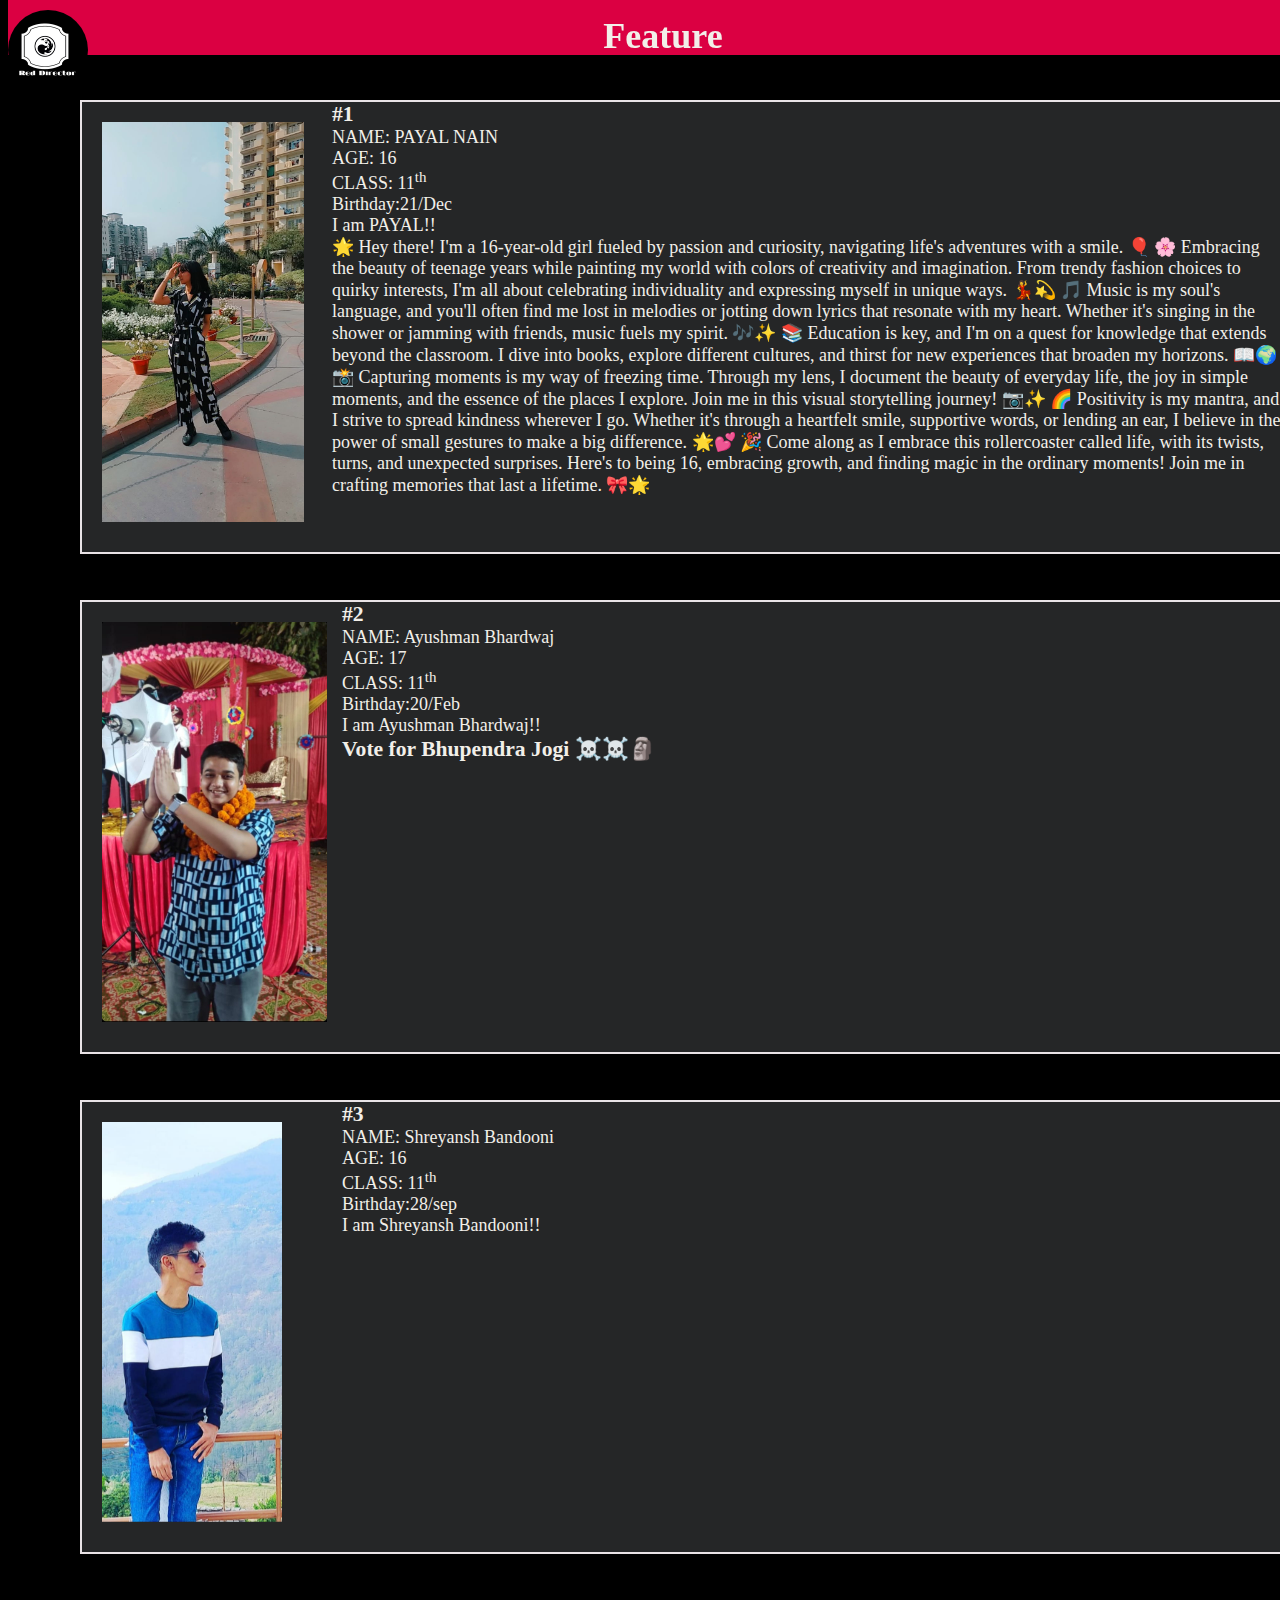
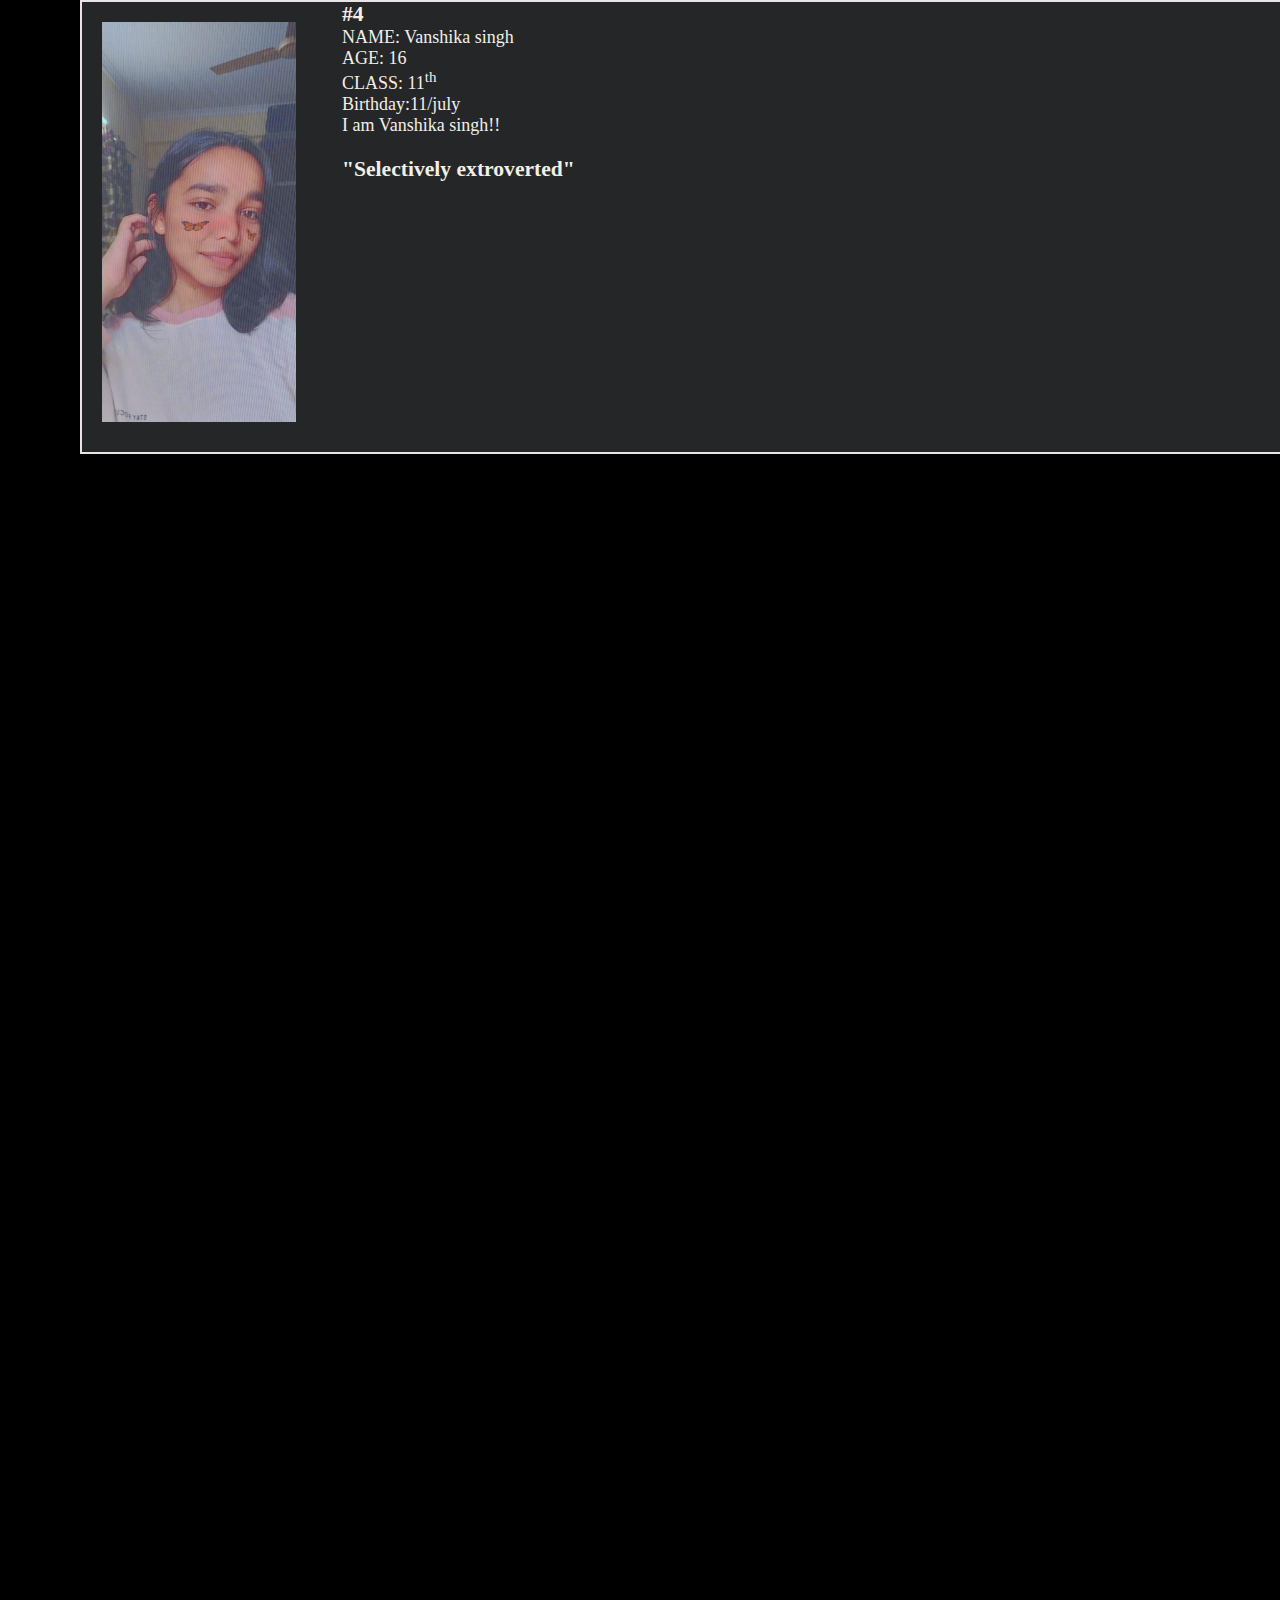
==== Feature.html @ 306a8373 "Add Initial Files" ====
<!DOCTYPE html>
<html lang="en">
<head>
    <meta charset="UTF-8">
    <meta name="viewport" content="width=device-width, initial-scale=1.0">
    <link rel="stylesheet" href="style.css">
    <title>feature</title>
</head>
<body>
    <div id="featurebar"><big><b>Feature</b></big></div>
    <img id="movable" src="logo.PNG" height="80px">
    <a> <i class="fa-brands fa-instagram">instagram</i></a>
    <br>
    <divpayal class="payaldiv">
        <img id="payal" src="payal.jpeg" height="400px">
        <ppayal id="payalinfo">
            <big><b>#1</b></big>
            <br>
            NAME: PAYAL NAIN
            <br>
            AGE: 16
            <br> 
            CLASS: 11<SUP>th</SUP>
            <br>
            Birthday:21/Dec
            <br>
            I am PAYAL!! 
            <br>
     
        🌟 Hey there! I'm a 16-year-old girl fueled by passion and curiosity, navigating life's adventures with a smile. 🎈

🌸 Embracing the beauty of teenage years while painting my world with colors of creativity and imagination. From trendy fashion choices to quirky interests, I'm all about celebrating individuality and expressing myself in unique ways. 💃💫

🎵 Music is my soul's language, and you'll often find me lost in melodies or jotting down lyrics that resonate with my heart. Whether it's singing in the shower or jamming with friends, music fuels my spirit. 🎶✨

📚 Education is key, and I'm on a quest for knowledge that extends beyond the classroom. I dive into books, explore different cultures, and thirst for new experiences that broaden my horizons. 📖🌍

📸 Capturing moments is my way of freezing time. Through my lens, I document the beauty of everyday life, the joy in simple moments, and the essence of the places I explore. Join me in this visual storytelling journey! 📷✨

🌈 Positivity is my mantra, and I strive to spread kindness wherever I go. Whether it's through a heartfelt smile, supportive words, or lending an ear, I believe in the power of small gestures to make a big difference. 🌟💕

🎉 Come along as I embrace this rollercoaster called life, with its twists, turns, and unexpected surprises. Here's to being 16, embracing growth, and finding magic in the ordinary moments! Join me in crafting memories that last a lifetime. 🎀🌟
        </ppayal>
    </divpayal>
    <br>
    <divAyushmanBhardwaj id="AyushmanBhardwaj">
        <img id="AyushmanBhardwaj" src="AyushmanBhardwaj.jpeg" height="400px">
        <ppayal id="AyushmanBhardwajinfo">
            <big><b>#2</b></big>
            <br>
            NAME: Ayushman Bhardwaj
            <br>
            AGE: 17
            <br> 
            CLASS: 11<SUP>th</SUP>
            <br>
            Birthday:20/Feb
            <br>
            I am Ayushman Bhardwaj!! 
            <br>
            <pAyushmanBhardwaj>
              <big><b> Vote for Bhupendra Jogi ☠️☠️🗿</b></big>
            </pAyushmanBhardwaj>
    </divAyushmanBhardwaj> 
    <divShreyanshBandooni id="ShreyanshBandooni">
        <img id="ShreyanshBandooni" src="ShreyanshBandooni.jpeg" height="400px">
        <pShreyanshBandooni id="ShreyanshBandooniinfo">
            <big><b>#3</b></big>
            <br>
            NAME: Shreyansh Bandooni
            <br>
            AGE: 16
            <br> 
            CLASS: 11<SUP>th</SUP>
            <br>
            Birthday:28/sep
            <br>
            I am Shreyansh Bandooni!! 
            <br>
            <pShreyanshBandooni>
                

            </pShreyanshBandooni> 
    </divShreyanshBandooni>
    <br>
    <divVanshikasingh id="Vanshikasingh">
        <img id="Vanshikasingh" src="Vanshikasingh.jpeg" height="400px">
        <pVanshikasingh id="Vanshikasinghinfo">
            <big><b>#4</b></big>
            <br>
            NAME: Vanshika singh
            <br>
            AGE: 16
            <br> 
            CLASS: 11<SUP>th</SUP>
            <br>
            Birthday:11/july
            <br>
            I am Vanshika singh!! 
            <br>
            <br>
            <pVanshikasingh>
                <b><big>"Selectively extroverted"</big></b>

            </pVanshikasingh> 
    </divVanshikasingh>
</body>
</html>
---- style.css ----
body{
    color: #F2EFE9;
    background-color: #000;
    font-size: large;
    font-family:'Times New Roman', Times, serif,Georgia ;
    width: 900px;
}
divheading{
    h1{
    line-height:0.2em;
    text-align: center;
    font-family: Algerian,Castellar,Arial Black;
    text-transform:capitalize;
    width:100vw;
    background-color: #DB0042;
    #subheading
     {
        font-size:30px;
        line-height:0.5em;
        color:#F2EFE9;
        background-color: #DB0042;
        width: 100%;
     }
}
}
h2{
    color: #F2EFE9;
    font-family:Castellar, Arial, Helvetica, sans-serif;
    text-align:left;
}
h3, h4, h5, h6{
    color: #F2EFE9;
    font-family:Castellar, Arial, Helvetica, sans-serif;
}
a{
    color:#b7b7a4;
    text-decoration:none;

}
div{
    width:650px;
    background-color: #DB0042;
    height: 25px;
    width:100vw;
    display:inline-block;
    padding: 15px;
    a{
        margin-right:130px;
    }
    #achievement{
        color: #F2EFE9;
        font-family: Algerian,Castellar,Arial Black;
    }
    #project{
        color: #F2EFE9;
        font-family: Algerian,Castellar,Arial Black;
    }
     #home{
        color: #F2EFE9;
        font-family: Algerian,Castellar,Arial Black;
     }
     #contact{ color: #F2EFE9;
        font-family: Algerian,Castellar,Arial Black;
    }
     #feedback{
        color: #F2EFE9;
        font-family: Algerian,Castellar,Arial Black;
     }
     #feedbackheading{
        text-align: center;
        font-size:x-large;
        font-family: Algerian,Castellar,Arial Black;
        position: relative;
        bottom: 30px;
     }
     #feature{
        color: #F2EFE9;
        font-family: Algerian,Castellar,Arial Black;

     }

    
}
div1{
    font-size: large; 
    transition:all 2s ease-in; 
    transition-duration: 3s;
    #p{
    width:650px;
    height:200px;
}
#headingone{
    width:650px;
}
}
#img {
    position:absolute;
    left: 850px;
    bottom: 255px;
    top: 190px;
    border-radius: 50%;
}

div2{
    font-size: large; 
    transition:all 2s ease-in; 
    transition-duration: 3s;
    #headingtwo {
        width: 650px;
        margin-left:700px;
    }
    #p2{ 
        width:650px;
        height:200px;
        margin-left:700px;
        
    }
}
div3{
    font-size: large; 
    transition:all 2s ease-in; 
    transition-duration: 3s;
    #headingthree {
        text-align: left;
    }
    #p3{
        width:650px;
        height:200px;
       
    }
}
div4{
    font-size: large; 
    transition:all 2s ease-in; 
    transition-duration: 3s;
    #headingfour{
    width:650px;
   margin-left:700px;
}
   #p4{
    width:650px;
    height:200px;
    margin-left:700px;
}
}
div5{
    font-size: large; 
    transition:all 2s ease-in; 
    transition-duration: 3s;
    #headingsix {
        width:100vw;
        text-align:center;
     }
     #p6{
        width:100vw;
        text-align:inherit;
    }
}
div6{
    font-size: large; 
    transition:all 2s ease-in; 
    transition-duration: 3s;
    background-color: #000;
   
        #mail{
          height:30px;
          width: 200px;
        }
        #name{
            height:30px;
            width: 250px;
        }
        #feedback{
            height:200px;
            width:50px;
            background-color: #252627;
            color: #E9E3E6;
        }
        button{
            background-color: #4361EE;
            height:30px;
            width:70px;
        }
        #placeholder{
            position: relative;
            
        }

}
#movable{
    position: fixed;
    z-index: 3;
    top: 10px;
    border-radius: 50%;
}
p:hover {
    background-color: #DB0042;
    transition-property:all;
    transition-duration: 2s;
    transition-timing-function:linear;
    transition-delay: 1s;
   
}
a:hover{
    background-color: #2F323A;
    transition: all 2s ease-in 1s ;
    transform:scaleY(2);
    
}
hr{
    width: 100vw;
}
.loader{
    height: 20px;
    width: 20px;
    border-radius: 50%;
    background-color: #000;
    border-top: 5px solid black;
    border-top-color: #DB0042;
    animation:spinanimation 3s ease-in 0s infinite
}
@keyframes spinanimation{
    from{
        transform: rotate(0deg);
    }
    to{
        transform: rotate(360deg);
    }
}
#featurebar{
    width: 100vw;
    text-align: center;
    font-size: 30px;
    font-family: Algerian, Castellar, Arial Black;
    position:fixed;
    z-index: 2;
    top: 0px;
}
i{
    position: relative;
    z-index:1;
    top: 120000px;
}
divpayal{
    background-color: #252627;
    width: 1200px;
    height: 450px;
    position: absolute;
    left: 80px;
    top: 100px;
    border: 2px solid #E9E3E6;
    transition: all;
    transition: font-size 2s ease-in-out 0.2s ;
    #payal{
        position:absolute;
        left: 20px;
        top: 20px;
    }
    #payalinfo{
        position: absolute;
        left: 250px;
    }
}
divAyushmanBhardwaj{
    background-color: #252627;
    width: 1200px;
    height: 450px;
    position: absolute;
    left: 80px;
    top: 600px;
    border: 2px solid #E9E3E6;
    transition: all;
    transition: font-size 2s ease-in-out 0.2s ;
    #AyushmanBhardwaj{
        position:absolute;
        left: 20px;
        top: 20px;
    }
    #AyushmanBhardwajinfo{
        position: absolute;
        left: 260px;
    }
}
divShreyanshBandooni{
    background-color: #252627;
    width: 1200px;
    height: 450px;
    position: absolute;
    left: 80px;
    top: 1100px;
    border: 2px solid #E9E3E6;
    transition: all;
    transition: font-size 2s ease-in-out 0.2s ;
    #ShreyanshBandooni{
        position:absolute;
        left: 20px;
        top: 20px;
    }
    #ShreyanshBandooniinfo{
        position: absolute;
        left:260px;
    }
}
divVanshikasingh{
    background-color: #252627;
    width: 1200px;
    height: 450px;
    position: absolute;
    left: 80px;
    top: 1600px;
    border: 2px solid #E9E3E6;
    transition: all;
    transition: font-size 2s ease-in-out 0.2s ;
    #Vanshikasingh{
        position:absolute;
        left: 20px;
        top: 20px;
    }
    #Vanshikasinghinfo{
        position: absolute;
        left:260px;
    }
}
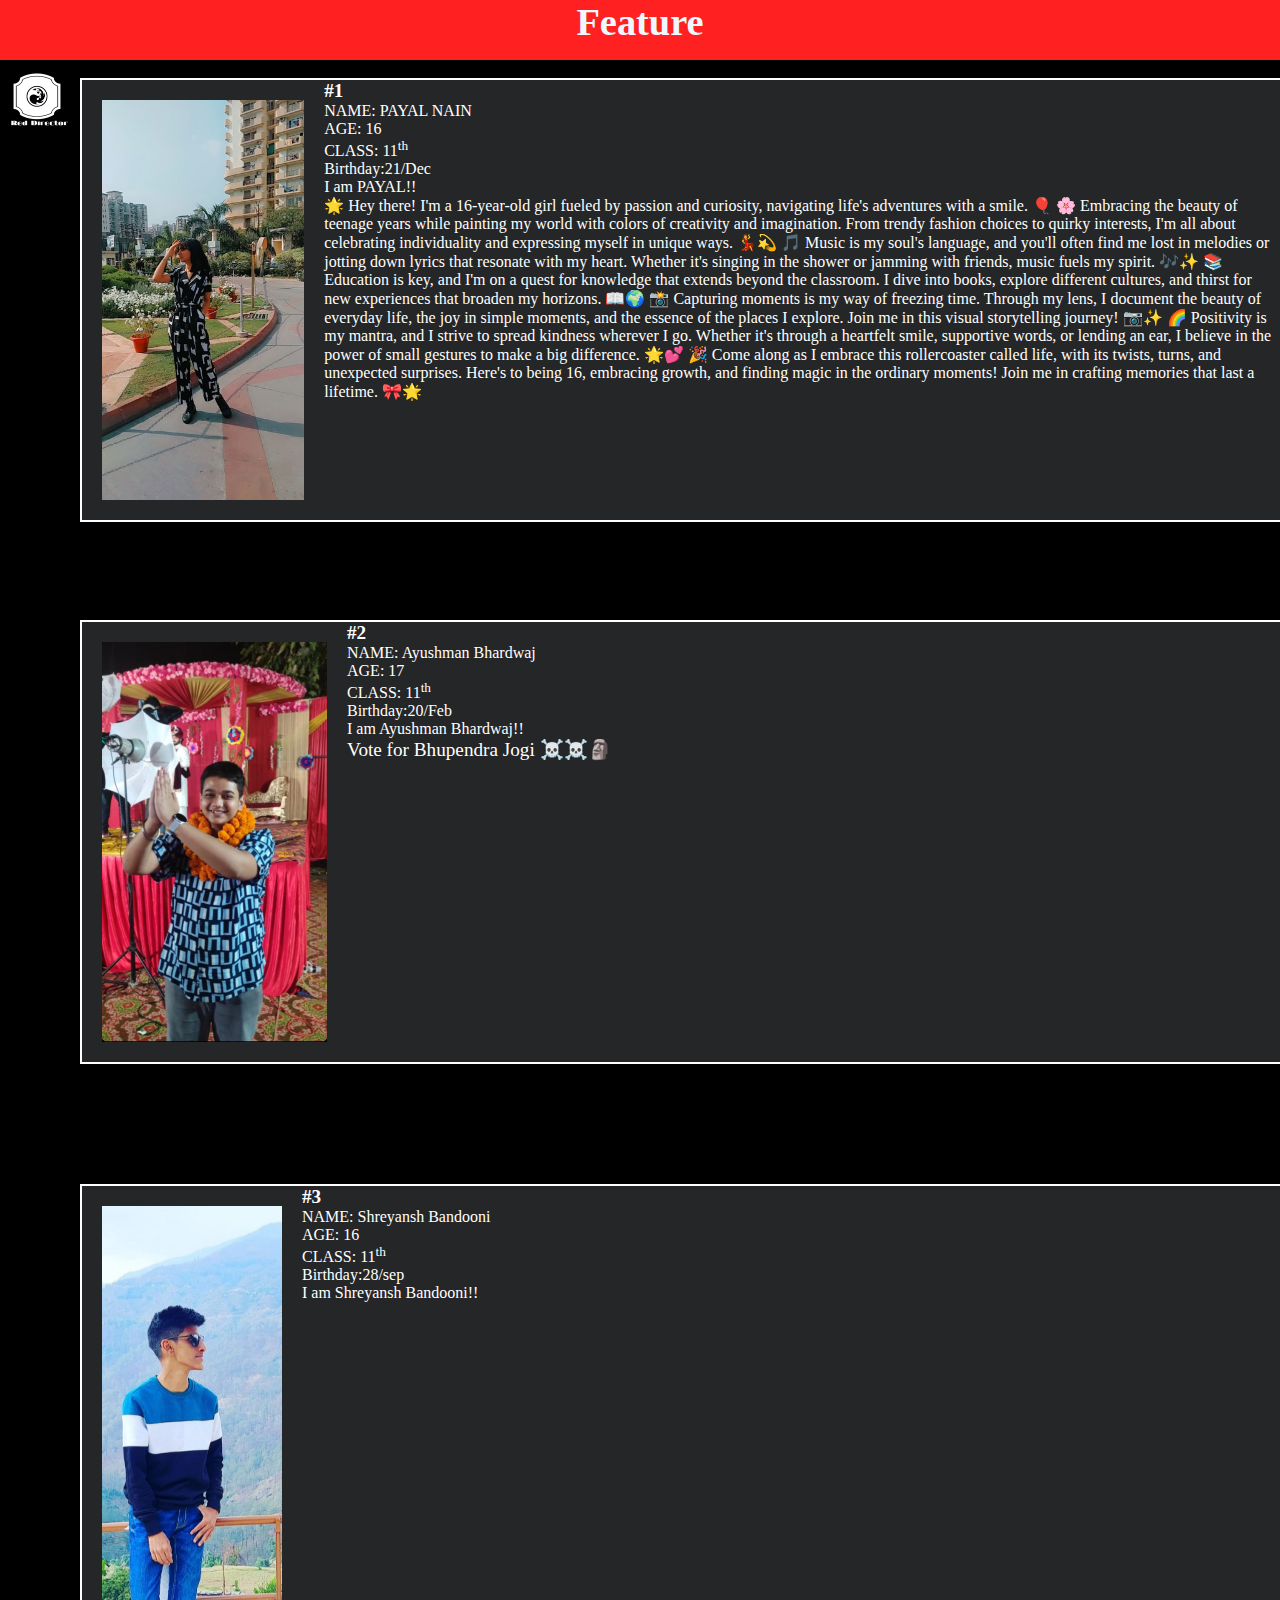
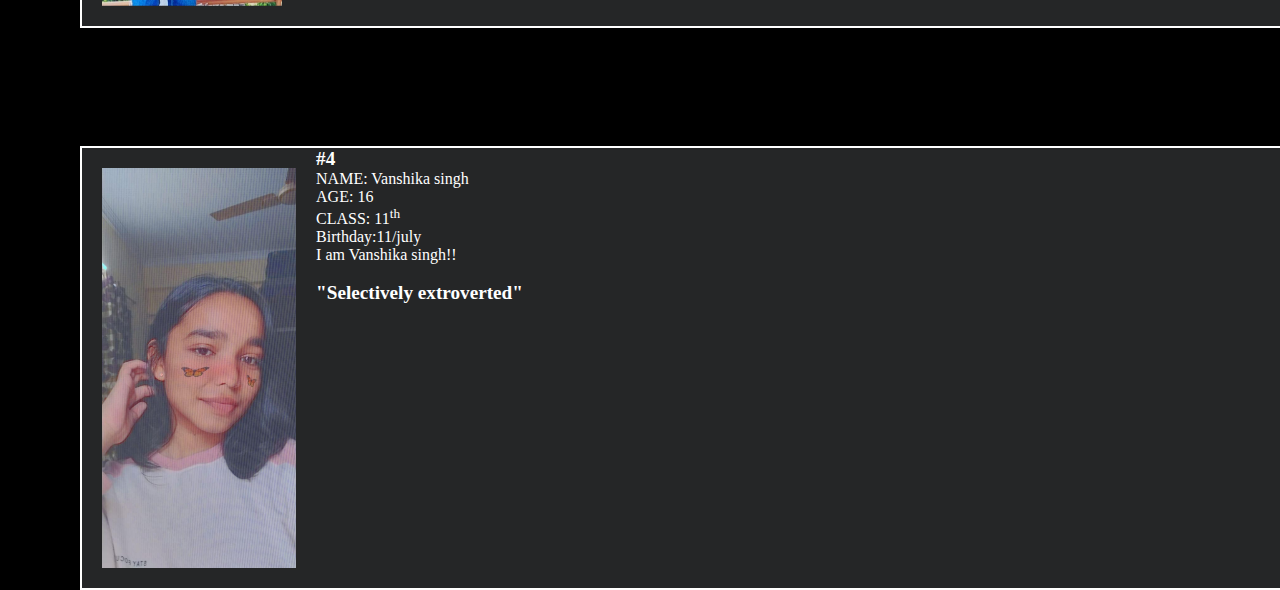
==== commit b19ef998: "That's the main  commitment!" ====
--- a/Feature.html
+++ b/Feature.html
@@ -3,13 +3,14 @@
 <head>
     <meta charset="UTF-8">
     <meta name="viewport" content="width=device-width, initial-scale=1.0">
+    <link rel="stylesheet" href="https://cdnjs.cloudflare.com/ajax/libs/font-awesome/6.5.1/css/all.min.css" integrity="sha512-DTOQO9RWCH3ppGqcWaEA1BIZOC6xxalwEsw9c2QQeAIftl+Vegovlnee1c9QX4TctnWMn13TZye+giMm8e2LwA==" crossorigin="anonymous" referrerpolicy="no-referrer" />
+    <link rel="stylesheet" href="feature.css">
     <link rel="stylesheet" href="style.css">
     <title>feature</title>
 </head>
 <body>
-    <div id="featurebar"><big><b>Feature</b></big></div>
-    <img id="movable" src="logo.PNG" height="80px">
-    <a> <i class="fa-brands fa-instagram">instagram</i></a>
+    <p class="featurebar"><big><b>Feature</b></big></p>
+    <img class="movable border" src="logo.PNG" height="80px">
     <br>
     <divpayal class="payaldiv">
         <img id="payal" src="payal.jpeg" height="400px">
@@ -43,9 +44,9 @@
         </ppayal>
     </divpayal>
     <br>
-    <divAyushmanBhardwaj id="AyushmanBhardwaj">
+    <divAyushmanBhardwaj class="AyushmanBhardwaj">
         <img id="AyushmanBhardwaj" src="AyushmanBhardwaj.jpeg" height="400px">
-        <ppayal id="AyushmanBhardwajinfo">
+        <pAyushmanBhardwaj id="AyushmanBhardwajinfo" style="background-color: #252627;">
             <big><b>#2</b></big>
             <br>
             NAME: Ayushman Bhardwaj
@@ -59,10 +60,10 @@
             I am Ayushman Bhardwaj!! 
             <br>
             <pAyushmanBhardwaj>
-              <big><b> Vote for Bhupendra Jogi ☠️☠️🗿</b></big>
+              <big>Vote for Bhupendra Jogi ☠️☠️🗿</big>
             </pAyushmanBhardwaj>
     </divAyushmanBhardwaj> 
-    <divShreyanshBandooni id="ShreyanshBandooni">
+    <divShreyanshBandooni class="ShreyanshBandooni">
         <img id="ShreyanshBandooni" src="ShreyanshBandooni.jpeg" height="400px">
         <pShreyanshBandooni id="ShreyanshBandooniinfo">
             <big><b>#3</b></big>
@@ -83,7 +84,7 @@
             </pShreyanshBandooni> 
     </divShreyanshBandooni>
     <br>
-    <divVanshikasingh id="Vanshikasingh">
+    <divVanshikasingh class="Vanshikasingh">
         <img id="Vanshikasingh" src="Vanshikasingh.jpeg" height="400px">
         <pVanshikasingh id="Vanshikasinghinfo">
             <big><b>#4</b></big>
--- a/feature.css
+++ b/feature.css
@@ -0,0 +1,100 @@
+body{
+    background-color: black;
+    color:white
+}
+.movable{
+    border-radius: 50%;
+    background-color: #000;
+    display: flex;
+    position: fixed;
+    z-index: 2;
+}
+.featurebar{
+    display: flex;
+    background-color: #FF2121;
+    justify-content: center;
+    font-size: 2rem;
+    height: 60px;
+}
+.payaldiv{
+    height: 440px;
+    width: 1200px;
+    display: flex;
+    border: 2px solid white;
+    position: relative;
+    left: 5rem;
+    background-color: #252627;
+    transition: all ease-in-out 1s;
+
+    #payal{
+        height: 400px;
+        margin-top: 20px;
+        margin-left: 20px;
+        margin-right: 20px;
+    }
+}
+.payaldiv:hover{
+    scale: 1.1;
+}
+.AyushmanBhardwaj{
+    height: 440px;
+    width: 1200px;
+    display: flex;
+    position: relative;
+    left:5rem;
+    top: 80px;
+    background-color: #252627;
+    transition: all ease-in-out 1s;
+    border: 2px solid white;
+    #AyushmanBhardwaj{
+        height: 400px;
+        margin-top: 20px;
+        margin-left: 20px;
+        margin-right: 20px;
+    }
+}
+.AyushmanBhardwaj:hover{
+    scale: 1.1;
+}
+
+.ShreyanshBandooni{
+    height: 440px;
+    width: 1200px;
+    display: flex;
+    position: relative;
+    top: 200px;
+    left:5rem;
+    background-color: #252627;
+    transition: all ease-in-out 1s;
+    border: 2px solid white;
+    #ShreyanshBandooni{
+        height: 400px;
+        margin-top: 20px;
+        margin-left: 20px;
+        margin-right: 20px;
+    }
+}
+.ShreyanshBandooni:hover{
+    scale: 1.1;
+}
+.Vanshikasingh{
+    height: 440px;
+    width: 1200px;
+    display: flex;
+    position: relative;
+    top: 300px;
+    left:5rem;
+    background-color: #252627;
+    transition: all ease-in-out 1s;
+    border: 2px solid white;
+    #Vanshikasingh{
+        height: 400px;
+        margin-top: 20px;
+        margin-left: 20px;
+        margin-right: 20px;
+    }
+
+}
+.Vanshikasingh:hover{
+    scale: 1.1;
+}--- a/style.css
+++ b/style.css
@@ -1,325 +1,95 @@
 
 
+*{
+    margin: 0px;
+    border: border-box;
+}
 body{
-    color: #F2EFE9;
     background-color: #000;
-    font-size: large;
-    font-family:'Times New Roman', Times, serif,Georgia ;
-    width: 900px;
 }
-divheading{
-    h1{
-    line-height:0.2em;
+.heading{
+    color:white;
+    display: flex;
+    justify-content:center;
+    font-family: Algerian;
+    font-size: 2rem;
+}
+.navbar{
+    display: flex;
+    background-color:#FF2121 ;
+    height: 60px;
+    justify-content:space-evenly;
+}
+.home{
+    background-color: #000;
+    color: white;
+    height: 60px;
+    width: 60px;
     text-align: center;
-    font-family: Algerian,Castellar,Arial Black;
-    text-transform:capitalize;
-    width:100vw;
-    background-color: #DB0042;
-    #subheading
-     {
-        font-size:30px;
-        line-height:0.5em;
-        color:#F2EFE9;
-        background-color: #DB0042;
-        width: 100%;
-     }
 }
+.homeicon{
+    justify-content:space-around;
+    background-color: #000;
+    display: flex;
+    margin-top: 8px;
 }
-h2{
-    color: #F2EFE9;
-    font-family:Castellar, Arial, Helvetica, sans-serif;
-    text-align:left;
+.home:hover{
+    border: 2px solid white;
+    border-radius: 20%;
 }
-h3, h4, h5, h6{
-    color: #F2EFE9;
-    font-family:Castellar, Arial, Helvetica, sans-serif;
+.feature{
+    background-color: #000;
+    color: white;
+    height: 60px;
+    width: 80px;
+    text-align: center;
+}
+.featureicon{
+    justify-content:space-around;
+    background-color: #000;
+    display: flex;
+    margin-top: 8px;
+}
+.feature:hover{
+    border: 2px solid white;
+    border-radius: 20%;
+}
+.feedback{
+    background-color: #000;
+    color: white;
+    height: 60px;
+    width: 110px;
+    text-align: center;
+}
+.feedbackicon{
+    justify-content:space-around;
+    background-color: #000;
+    display: flex;
+    margin-top: 8px;
+}
+.feedback:hover{
+    border: 2px solid white;
+    border-radius: 20%;
+}
+.img{
+    display: flex;
+    height: 600px;
+    width: 600px;
+    justify-content: center;
+    margin-left: 25rem;
+}
+.content{
+    display: flex;
+    color: aliceblue;
+    justify-content: center;
+    font-size: 2rem;
+
+}
+p{
+    color: aliceblue;
+    font-size: larger;
 }
 a{
-    color:#b7b7a4;
-    text-decoration:none;
-
-}
-div{
-    width:650px;
-    background-color: #DB0042;
-    height: 25px;
-    width:100vw;
-    display:inline-block;
-    padding: 15px;
-    a{
-        margin-right:130px;
-    }
-    #achievement{
-        color: #F2EFE9;
-        font-family: Algerian,Castellar,Arial Black;
-    }
-    #project{
-        color: #F2EFE9;
-        font-family: Algerian,Castellar,Arial Black;
-    }
-     #home{
-        color: #F2EFE9;
-        font-family: Algerian,Castellar,Arial Black;
-     }
-     #contact{ color: #F2EFE9;
-        font-family: Algerian,Castellar,Arial Black;
-    }
-     #feedback{
-        color: #F2EFE9;
-        font-family: Algerian,Castellar,Arial Black;
-     }
-     #feedbackheading{
-        text-align: center;
-        font-size:x-large;
-        font-family: Algerian,Castellar,Arial Black;
-        position: relative;
-        bottom: 30px;
-     }
-     #feature{
-        color: #F2EFE9;
-        font-family: Algerian,Castellar,Arial Black;
-
-     }
-
-    
-}
-div1{
-    font-size: large; 
-    transition:all 2s ease-in; 
-    transition-duration: 3s;
-    #p{
-    width:650px;
-    height:200px;
-}
-#headingone{
-    width:650px;
-}
-}
-#img {
-    position:absolute;
-    left: 850px;
-    bottom: 255px;
-    top: 190px;
-    border-radius: 50%;
-}
-
-div2{
-    font-size: large; 
-    transition:all 2s ease-in; 
-    transition-duration: 3s;
-    #headingtwo {
-        width: 650px;
-        margin-left:700px;
-    }
-    #p2{ 
-        width:650px;
-        height:200px;
-        margin-left:700px;
-        
-    }
-}
-div3{
-    font-size: large; 
-    transition:all 2s ease-in; 
-    transition-duration: 3s;
-    #headingthree {
-        text-align: left;
-    }
-    #p3{
-        width:650px;
-        height:200px;
-       
-    }
-}
-div4{
-    font-size: large; 
-    transition:all 2s ease-in; 
-    transition-duration: 3s;
-    #headingfour{
-    width:650px;
-   margin-left:700px;
-}
-   #p4{
-    width:650px;
-    height:200px;
-    margin-left:700px;
-}
-}
-div5{
-    font-size: large; 
-    transition:all 2s ease-in; 
-    transition-duration: 3s;
-    #headingsix {
-        width:100vw;
-        text-align:center;
-     }
-     #p6{
-        width:100vw;
-        text-align:inherit;
-    }
-}
-div6{
-    font-size: large; 
-    transition:all 2s ease-in; 
-    transition-duration: 3s;
-    background-color: #000;
-   
-        #mail{
-          height:30px;
-          width: 200px;
-        }
-        #name{
-            height:30px;
-            width: 250px;
-        }
-        #feedback{
-            height:200px;
-            width:50px;
-            background-color: #252627;
-            color: #E9E3E6;
-        }
-        button{
-            background-color: #4361EE;
-            height:30px;
-            width:70px;
-        }
-        #placeholder{
-            position: relative;
-            
-        }
-
-}
-#movable{
-    position: fixed;
-    z-index: 3;
-    top: 10px;
-    border-radius: 50%;
-}
-p:hover {
-    background-color: #DB0042;
-    transition-property:all;
-    transition-duration: 2s;
-    transition-timing-function:linear;
-    transition-delay: 1s;
-   
-}
-a:hover{
-    background-color: #2F323A;
-    transition: all 2s ease-in 1s ;
-    transform:scaleY(2);
-    
-}
-hr{
-    width: 100vw;
-}
-.loader{
-    height: 20px;
-    width: 20px;
-    border-radius: 50%;
-    background-color: #000;
-    border-top: 5px solid black;
-    border-top-color: #DB0042;
-    animation:spinanimation 3s ease-in 0s infinite
-}
-@keyframes spinanimation{
-    from{
-        transform: rotate(0deg);
-    }
-    to{
-        transform: rotate(360deg);
-    }
-}
-#featurebar{
-    width: 100vw;
-    text-align: center;
-    font-size: 30px;
-    font-family: Algerian, Castellar, Arial Black;
-    position:fixed;
-    z-index: 2;
-    top: 0px;
-}
-i{
-    position: relative;
-    z-index:1;
-    top: 120000px;
-}
-divpayal{
-    background-color: #252627;
-    width: 1200px;
-    height: 450px;
-    position: absolute;
-    left: 80px;
-    top: 100px;
-    border: 2px solid #E9E3E6;
-    transition: all;
-    transition: font-size 2s ease-in-out 0.2s ;
-    #payal{
-        position:absolute;
-        left: 20px;
-        top: 20px;
-    }
-    #payalinfo{
-        position: absolute;
-        left: 250px;
-    }
-}
-divAyushmanBhardwaj{
-    background-color: #252627;
-    width: 1200px;
-    height: 450px;
-    position: absolute;
-    left: 80px;
-    top: 600px;
-    border: 2px solid #E9E3E6;
-    transition: all;
-    transition: font-size 2s ease-in-out 0.2s ;
-    #AyushmanBhardwaj{
-        position:absolute;
-        left: 20px;
-        top: 20px;
-    }
-    #AyushmanBhardwajinfo{
-        position: absolute;
-        left: 260px;
-    }
-}
-divShreyanshBandooni{
-    background-color: #252627;
-    width: 1200px;
-    height: 450px;
-    position: absolute;
-    left: 80px;
-    top: 1100px;
-    border: 2px solid #E9E3E6;
-    transition: all;
-    transition: font-size 2s ease-in-out 0.2s ;
-    #ShreyanshBandooni{
-        position:absolute;
-        left: 20px;
-        top: 20px;
-    }
-    #ShreyanshBandooniinfo{
-        position: absolute;
-        left:260px;
-    }
-}
-divVanshikasingh{
-    background-color: #252627;
-    width: 1200px;
-    height: 450px;
-    position: absolute;
-    left: 80px;
-    top: 1600px;
-    border: 2px solid #E9E3E6;
-    transition: all;
-    transition: font-size 2s ease-in-out 0.2s ;
-    #Vanshikasingh{
-        position:absolute;
-        left: 20px;
-        top: 20px;
-    }
-    #Vanshikasinghinfo{
-        position: absolute;
-        left:260px;
-    }
+    color: aliceblue;
+    text-decoration: none;
 }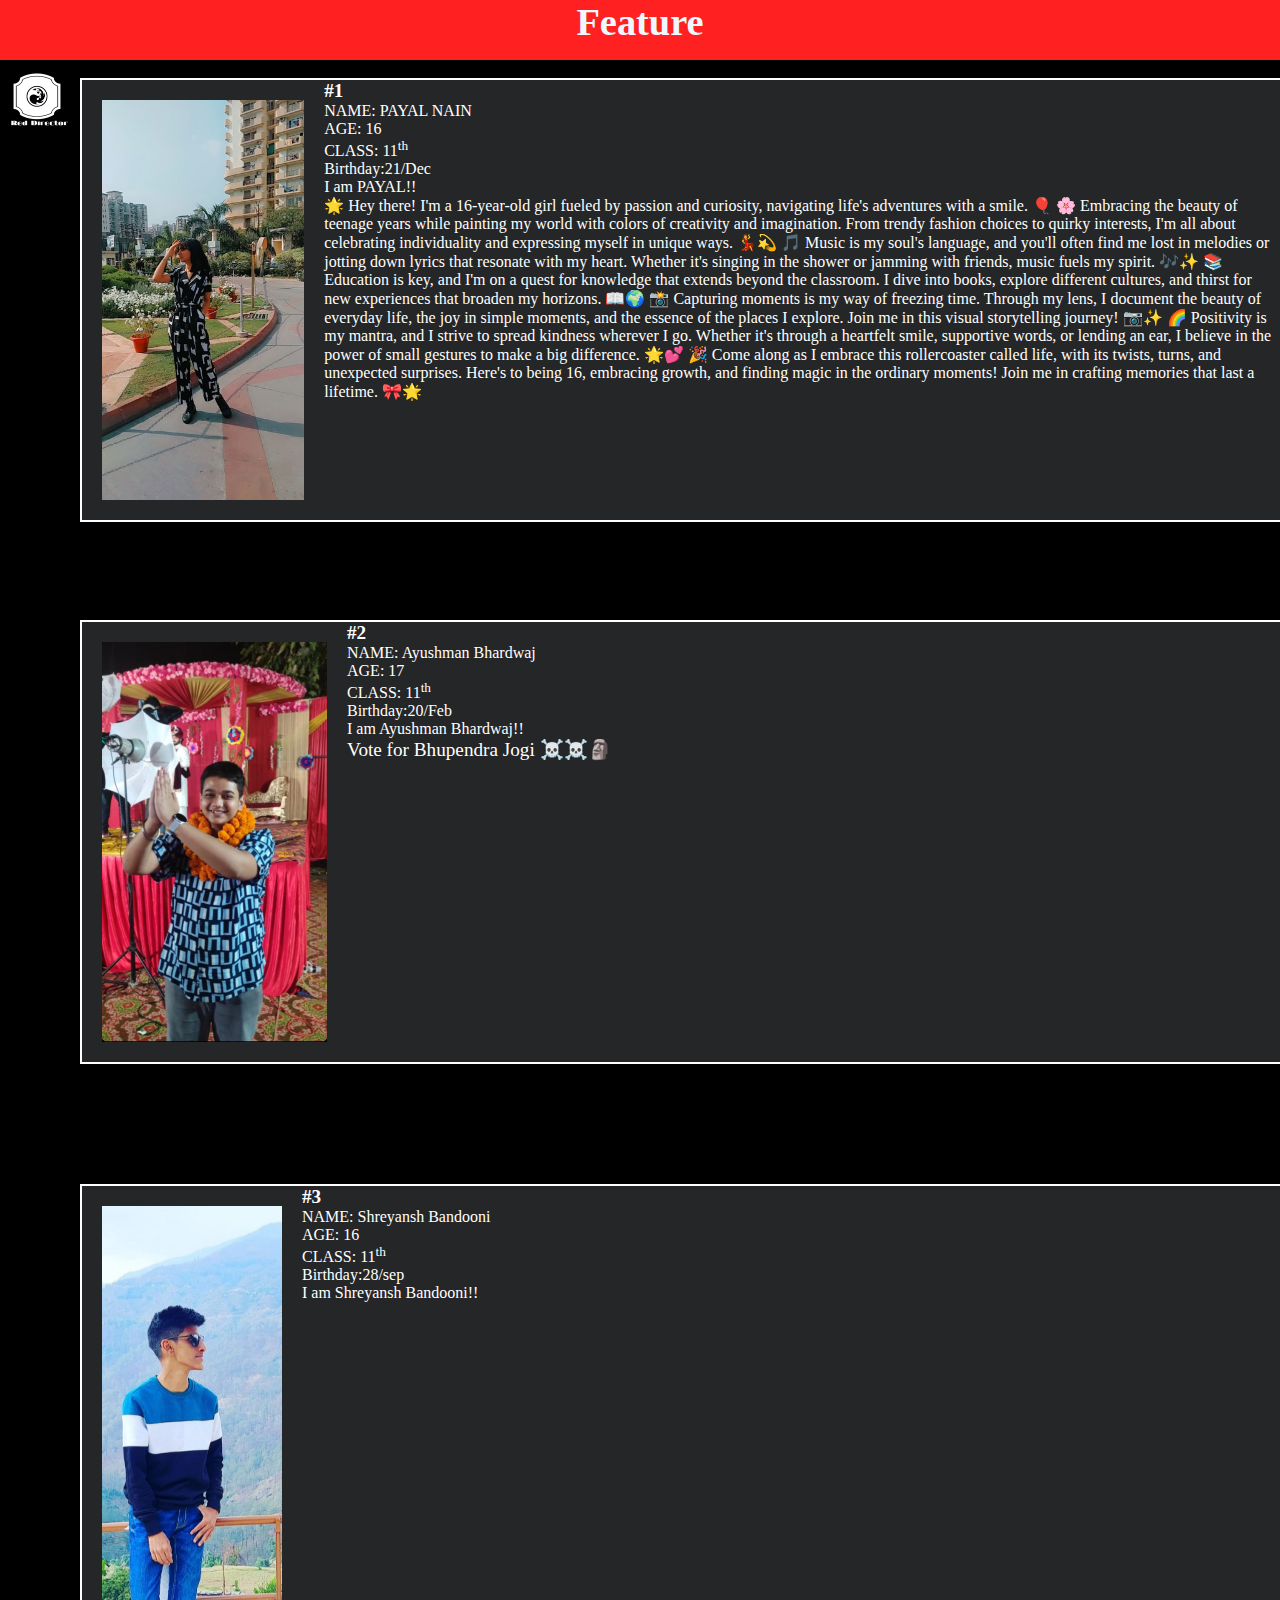
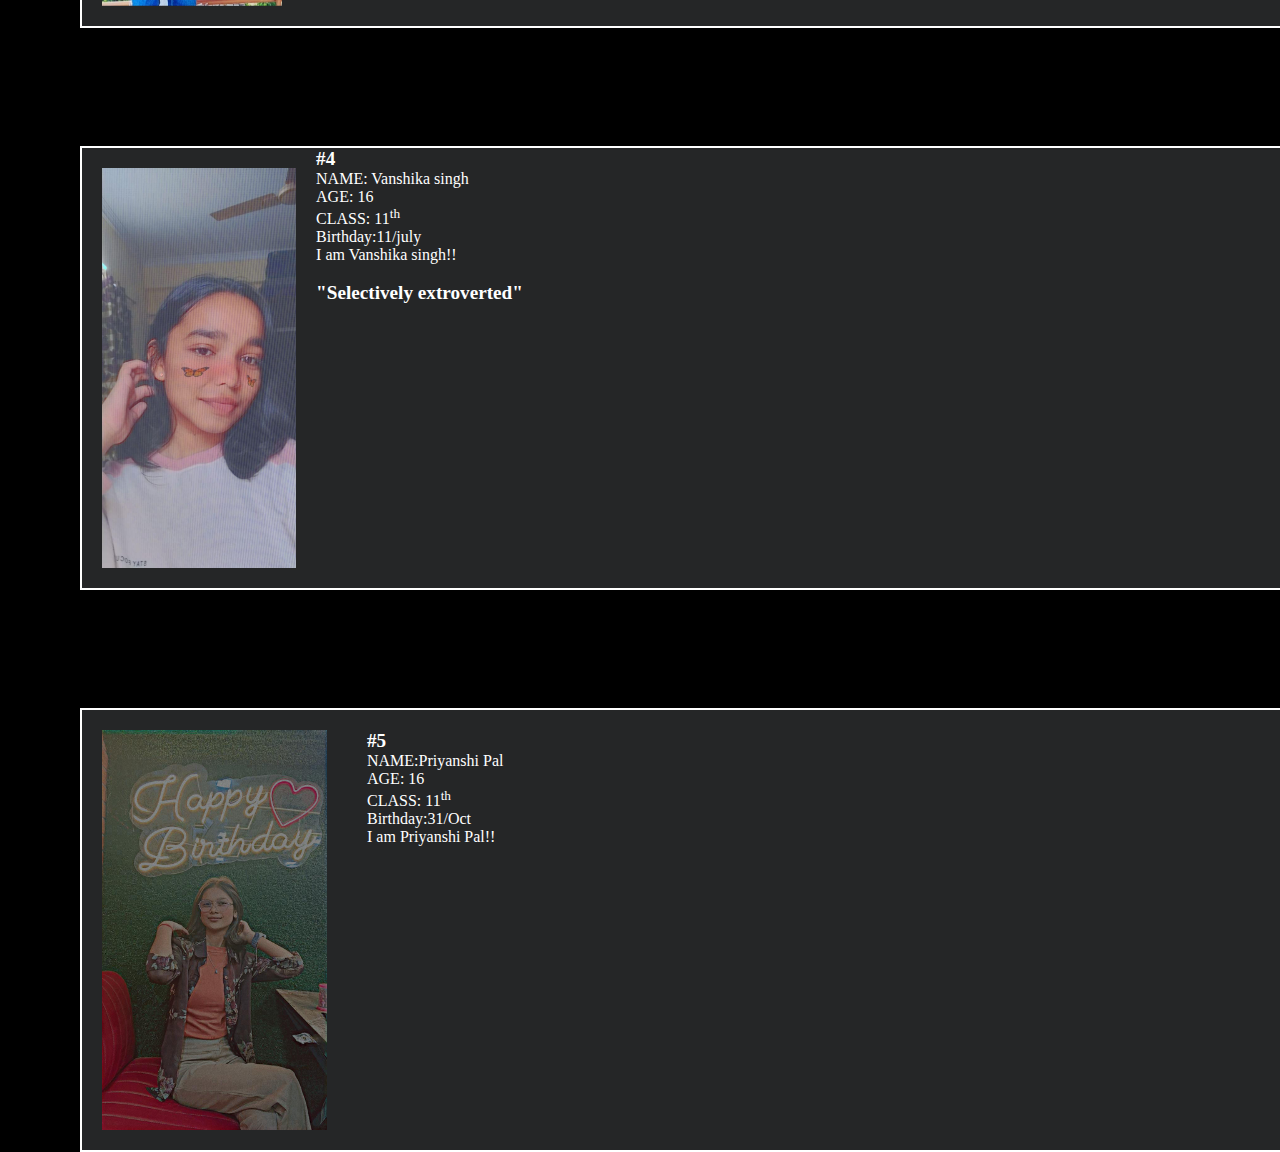
==== commit d04885b6: "That's the main  commitment!" ====
--- a/Feature.html
+++ b/Feature.html
@@ -105,5 +105,27 @@
 
             </pVanshikasingh> 
     </divVanshikasingh>
+    <br>
+    <divPriyanshipal class="Priyanshipal">
+        <img id="Priyanshipal" src="Priyanshipal.jpeg" height="400px">
+        <pVanshikasingh id="Priyanshipal">
+            <big><b>#5</b></big>
+            <br>
+            NAME:Priyanshi Pal
+            <br>
+            AGE: 16
+            <br> 
+            CLASS: 11<SUP>th</SUP>
+            <br>
+            Birthday:31/Oct
+            <br>
+            I am Priyanshi Pal!! 
+            <br>
+            <br>
+            <pPriyanshipal>
+                <b><big></big></b>
+
+            </pPriyanshipal> 
+    </divPriyanshipal>
 </body>
 </html>--- a/feature.css
+++ b/feature.css
@@ -97,4 +97,25 @@
 }
 .Vanshikasingh:hover{
     scale: 1.1;
+}
+.Priyanshipal{
+    height: 440px;
+    width: 1200px;
+    display: flex;
+    position: relative;
+    top: 400px;
+    left:5rem;
+    background-color: #252627;
+    transition: all ease-in-out 1s;
+    border: 2px solid white;
+    #Priyanshipal{
+        height: 400px;
+        margin-top: 20px;
+        margin-left: 20px;
+        margin-right: 20px;
+    }
+
+}
+.Priyanshipal:hover{
+    scale: 1.1;
 }--- a/style.css
+++ b/style.css
@@ -92,4 +92,7 @@
 a{
     color: aliceblue;
     text-decoration: none;
+}
+.logo{
+    border: 2px solid white;
 }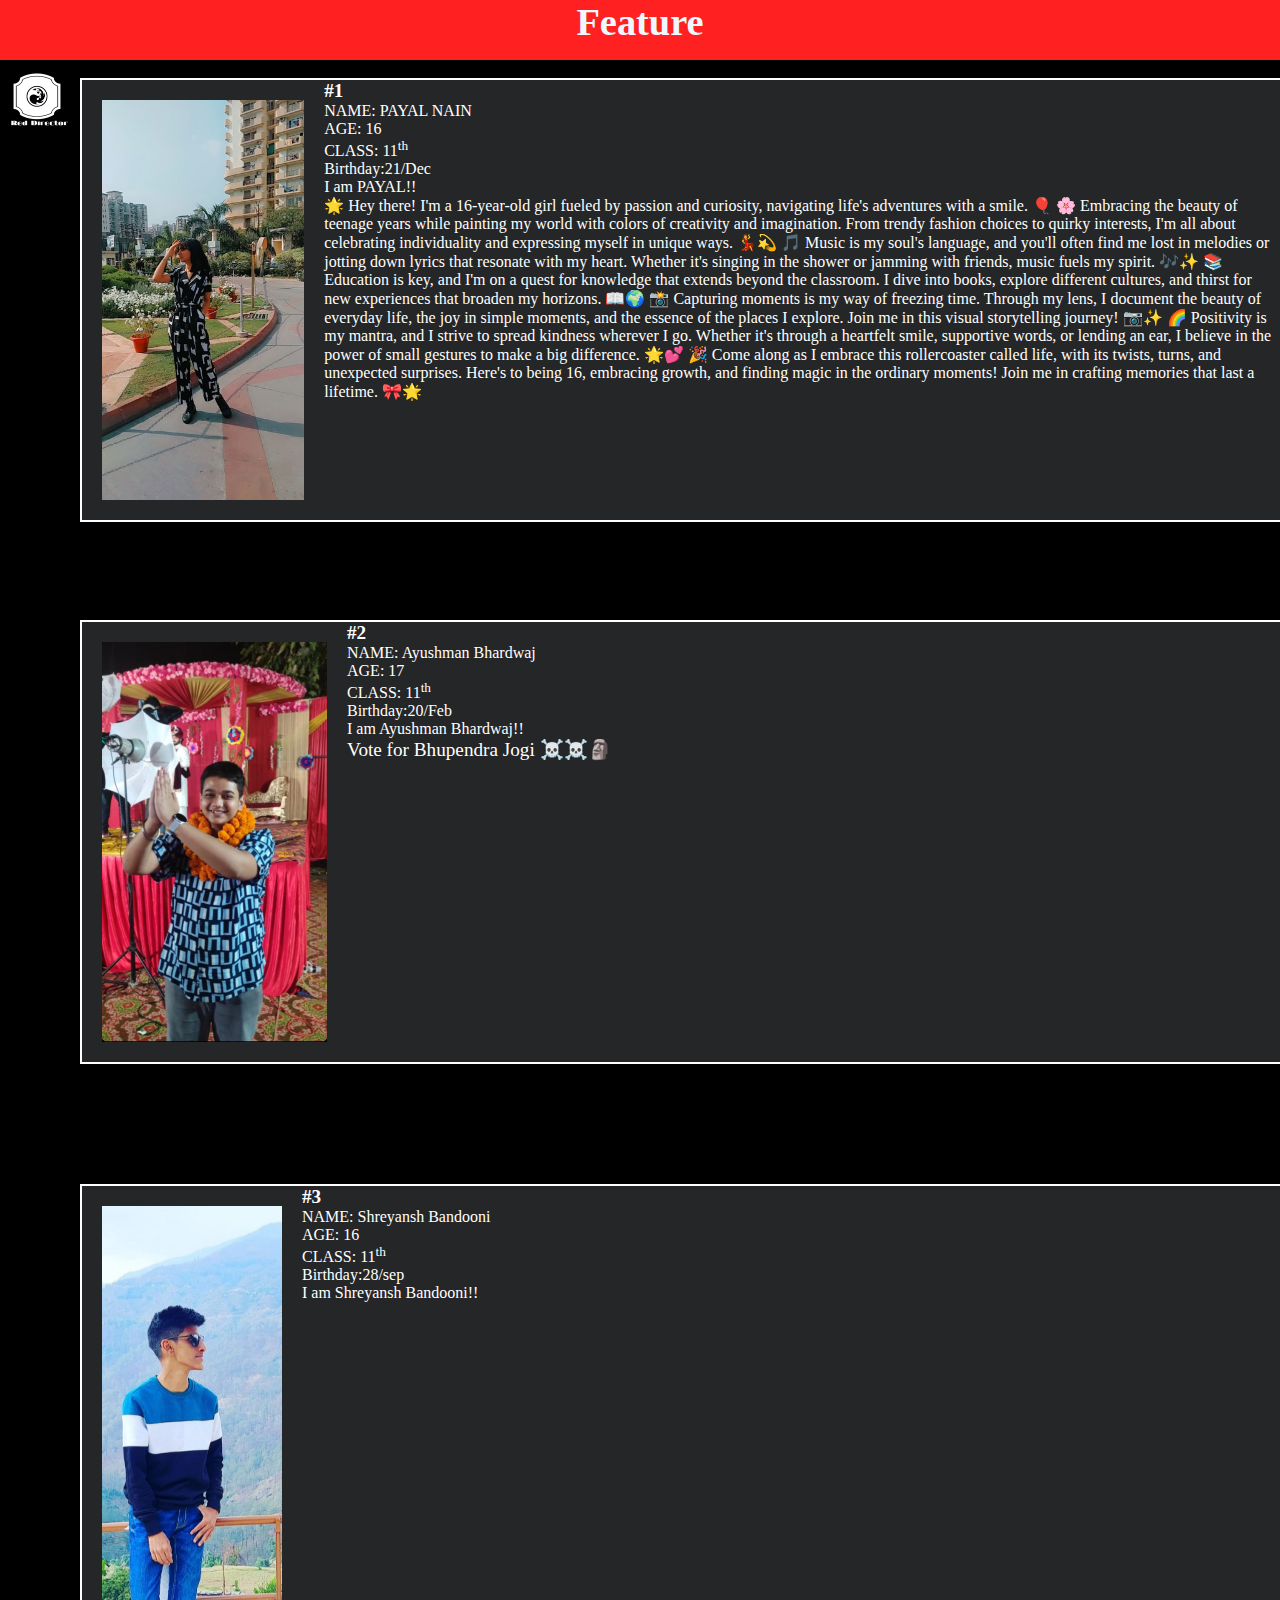
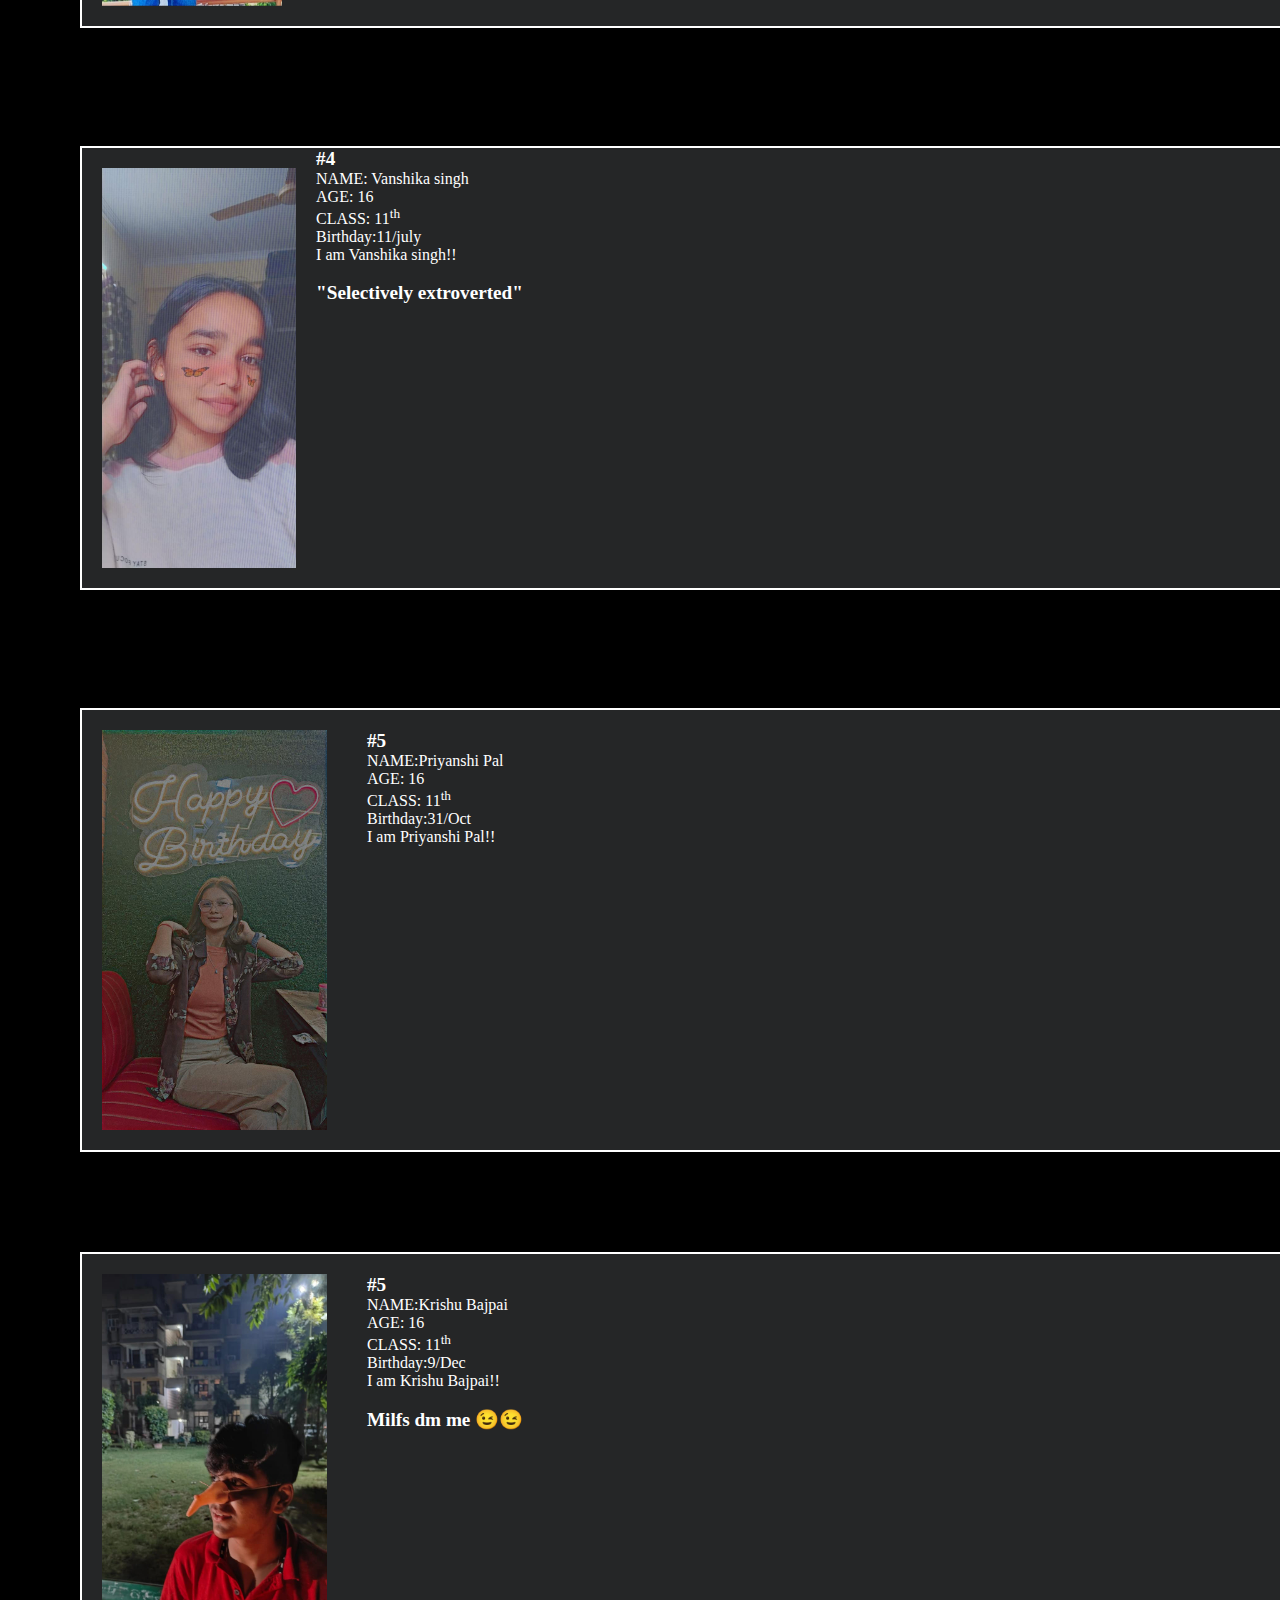
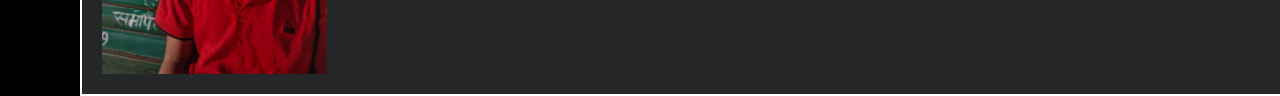
==== commit 2fc13199: "That's the main  commitment!" ====
--- a/Feature.html
+++ b/Feature.html
@@ -127,5 +127,25 @@
 
             </pPriyanshipal> 
     </divPriyanshipal>
+    <divkrishubajpai class="krishubajpai">
+        <img id="krishubajpai" src="krishubajpai.jpeg" height="400px">
+        <pVanshikasingh id="krishubajpai">
+            <big><b>#5</b></big>
+            <br>
+            NAME:Krishu Bajpai
+            <br>
+            AGE: 16
+            <br> 
+            CLASS: 11<SUP>th</SUP>
+            <br>
+            Birthday:9/Dec
+            <br>
+            I am Krishu Bajpai!! 
+            <br>
+            <br>
+            <pkrishubajpai>
+                <b><big>Milfs dm me 😉😉</big></b>
+            </pkrishubajpai> 
+    </divkrishubajpai>
 </body>
 </html>--- a/feature.css
+++ b/feature.css
@@ -118,4 +118,25 @@
 }
 .Priyanshipal:hover{
     scale: 1.1;
+}
+.krishubajpai{
+    height: 440px;
+    width: 1200px;
+    display: flex;
+    position: relative;
+    top: 500px;
+    left:5rem;
+    background-color: #252627;
+    transition: all ease-in-out 1s;
+    border: 2px solid white;
+    #krishubajpai{
+        height: 400px;
+        margin-top: 20px;
+        margin-left: 20px;
+        margin-right: 20px;
+    }
+
+}
+.krishubajpai:hover{
+    scale: 1.1;
 }--- a/style.css
+++ b/style.css
@@ -93,6 +93,33 @@
     color: aliceblue;
     text-decoration: none;
 }
-.logo{
+.logo {
     border: 2px solid white;
+    width: 1000px;
+    display: flex;
+    justify-content: center;
+    position: relative;
+    left: 200px;
+    top: 50px;
+    .img{
+        margin-right: 350px;
+    }
+}
+.content{
+    border: 2px solid white;
+    background-color: #252627;
+    width: 1000px;
+    height: 300px;
+    display: flex;
+    justify-content:center;
+    position: relative;
+    top: 60px;
+    left: 200px;
+}
+.note{
+    margin-top: 30px;
+    width: 1000px;
+    display: flex;
+    justify-content: center;
+    margin-left:200px
 }